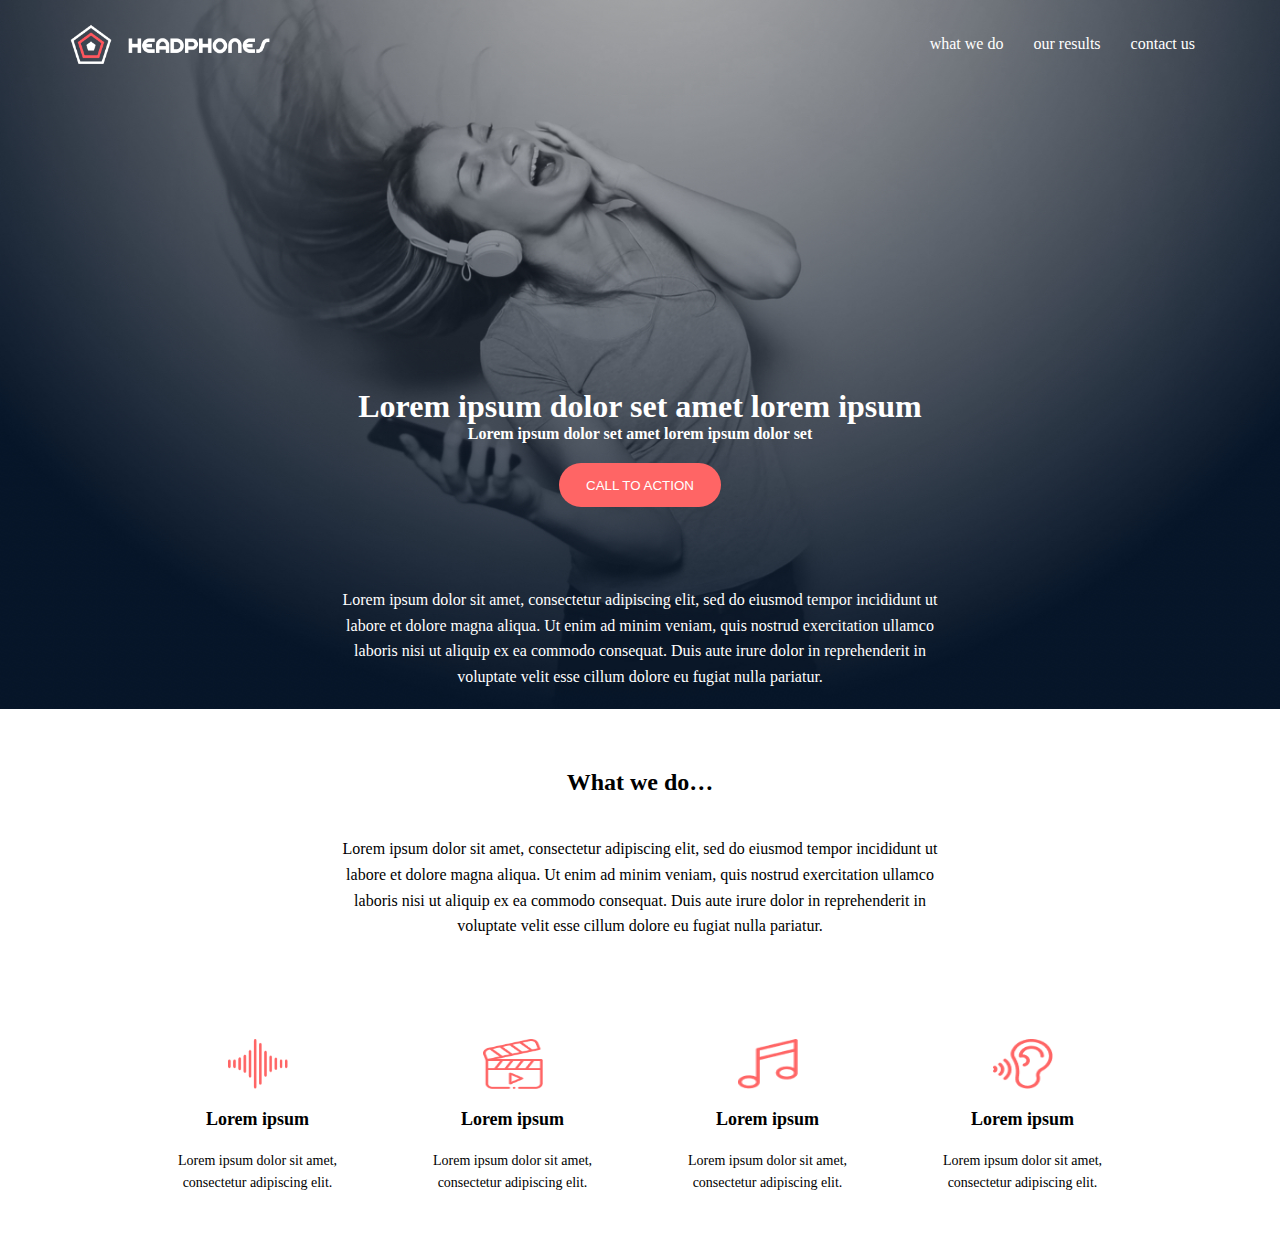
==== headphones/1-index.html @ 5a303b9d "created second section" ====
<!DOCTYPE html>
<html lang="en">
<head>
    <meta charset="UTF-8">
    <meta name="viewport" content="width=device-width, initial-scale=1.0">
    <title>Headphones Company</title>
    <link rel="stylesheet" href="1-styles.css">
</head>
<body>
        <!--Start header-->
        <div class="header">
            <div class="container">
                    <img class="logo" src="images/logo_headphones.png" alt="">
                    <div class="links">
                        <span class="icon">
                            <span></span>
                            <span></span>
                            <span></span>
                        </span>
                        <ul>
                            <li><a href="#what">what we do</a></li>
                            <li><a href="#results">our results</a></li>
                            <li><a href="#contact">contact us</a></li>
                        </ul>
                    </div>
                </div>
                <div class="intro">
                <h1>Lorem ipsum dolor set amet lorem ipsum</h1>
                <h3>Lorem ipsum dolor set amet lorem ipsum dolor set</h3>
                <div class="intro2">
                    <button class="button">CALL TO ACTION</button>
                    <p>Lorem ipsum dolor sit amet, consectetur adipiscing elit,
                        sed do eiusmod tempor incididunt ut labore et dolore magna aliqua. Ut enim ad minim veniam,
                        quis nostrud exercitation ullamco laboris nisi ut aliquip ex ea commodo consequat. Duis aute irure dolor in reprehenderit
                        in voluptate velit esse cillum dolore eu fugiat nulla pariatur.</p>
                </div>
            </div>
        </div>
            <!--End header-->
            <!--Start What we do-->
            <div class="What">
                <div class="container">
                    <div class="intro intro3">
                        <h2 id="what">What we do…</h2>
                        <p>Lorem ipsum dolor sit amet, consectetur adipiscing elit, sed do eiusmod tempor incididunt ut labore et dolore magna aliqua. Ut enim ad minim veniam, quis nostrud exercitation ullamco laboris nisi ut aliquip ex ea commodo consequat.
                        Duis aute irure dolor in reprehenderit in voluptate velit esse cillum dolore eu fugiat nulla pariatur.</p>
                    </div>
                    <div class="service-content">
                        <div class="col">
                            <img src="./images/sound-frecuency.png" alt="">
                            <h4>Lorem ipsum</h4>
                            <p>Lorem ipsum dolor sit amet, consectetur adipiscing elit.</p>
                        </div>
                        <div class="col">
                            <img src="./images/video.png" alt="">
                            <h4>Lorem ipsum</h4>
                            <p>Lorem ipsum dolor sit amet, consectetur adipiscing elit.</p>
                        </div>
                        <div class="col">
                            <img src="./images/music.png" alt="">
                            <h4>Lorem ipsum</h4>
                            <p>Lorem ipsum dolor sit amet, consectetur adipiscing elit.</p>
                        </div>
                        <div class="col">
                            <img src="./images/hearing.png" alt="">
                            <h4>Lorem ipsum</h4>
                            <p>Lorem ipsum dolor sit amet, consectetur adipiscing elit.</p>
                        </div>
                    </div>
                </div>
            </div>
            <!--End What we do-->
            
</body>
</html>
---- headphones/1-styles.css ----
* {
    margin: 0;
    padding: 0;
    -webkit-box-sizing: border-box;
    -moz-box-sizing: border-box;
    box-sizing: border-box;
}

/* font */
@font-face {
    font-family: 'source sans pro'; 
    src: url('fonts/SourceSansPro-Light.otf'); 
}

/* Start Variables */
:root {
    --primary-color: #FF6565;
}
/* End Rules */

html {
    scroll-behavior: smooth;
}

.container {
    padding-left: 15px;
    padding-right: 15px;
    margin-left: auto;
    margin-right: auto;
}

/* Small screens */
@media (max-width: 480px) {
    .container {
        width: 440px;
    }
}

/* Medium screens */
@media (min-width: 768px) {
    .container {
        width: 750px;
    }
}

/* Large screens */
@media (min-width: 992px) {
    .container {
        width: 970px;
    }
}

/* Extra large screens */
@media (min-width: 1200px) {
    .container {
        width: 1170px;
    }
}



.header {
    padding: 20px;
    background-image: url(./images/headphones_hero_1.jpg);
    background-size: cover;
    background-repeat: no-repeat;
    background-position: center;
    height: fit-content; /* You might consider adjusting this based on your design needs */
}


.header .container {
    display: flex;
    justify-content: space-between;
    align-items: center;
}

.header .logo {
    width: 200px;
}

@media (max-width: 480px) {
    .header .logo {
        align-content: center;
    }
}

.header .links {
    position: relative;
    display: grid;
    align-items: center;
}
.header .links:hover .icon span:nth-child(2) {
    width: 100%;
}

.header .links .icon {
    width: 30px;
    display: flex;
    flex-wrap: wrap;
    justify-content: flex-end;
}

.header .links .icon span {
    background-color: #333;
    margin-bottom: 5px;
    height: 2px;
    display: none;
}

.header .links .icon span:first-child {
    width: 100%;
}

.header .links .icon span:nth-child(2) {
    width: 60%;
    -webkit-transition: 0.3s;
    -moz-transition: 0.3s;
    -ms-transition: 0.3s;
    -o-transition: 0.3s;
    transition: 0.3s;
}

.header .links .icon span:last-child {
    width: 100%;
}

.header .links ul {
    display: flex;
    list-style: none;
}

a {
    color: white;
}

.header .links ul li a{
    display: block;
    padding: 15px;
    text-decoration: none;
}

/* Links hover/active state */
a:hover, a:active {
    color: var(--primary-color);
}

.intro {
    width: 600px;
    max-width: 100%;
    text-align: center;
    margin: auto;
}

.intro h1 {
    color: white;
    font-size: 32px;
    font-weight: 800;
    margin-top: 320px;
}

.intro h3 {
    color: white;
    font-size: 16px;
    font-weight: 800;
    margin-top: 0;
}


.intro .button {
    color: white;
    background-color: var(--primary-color);
    border: none;
    width: 162px;
    height: 44px;
    -webkit-border-radius: 22px;
    -moz-border-radius: 22px;
    -ms-border-radius: 22px;
    -o-border-radius: 22px;
    border-radius: 22px;
    align-items: center;
    margin-top: 20px;
}

/* Button hover/active state */
button:hover, button:active {
    opacity: 0.9;
}

.intro2 p {
    color: white;
    line-height: 1.6;
    font-size: 16px;
    margin-top: 80px;
}

.intro3{
    margin-top: 60px;
}

.intro3 p {
    margin-top: 40px;
    line-height: 1.6;
}


.service-content {
    display: grid;
    width: 1000px;
    max-width: 100%;
    text-align: center;
    margin: auto;
    grid-template-columns: repeat(4, minmax(100px, 1fr));
    grid-gap: 20px;
}



.col {
    display: flex;
    flex-direction: column;
    margin-top: 100px;
    justify-content: space-around;
    text-align: center;
    gap: 20px;
}


.col img {
    margin: auto;
    width: 60px;
    height: 50px;
}

.col h4 {
    font-size: 18px;
}

.col p {
    font-size: 14px;
    line-height: 1.6;
    margin: auto auto 60px;
    width: 200px;
    max-width: 100%;
}
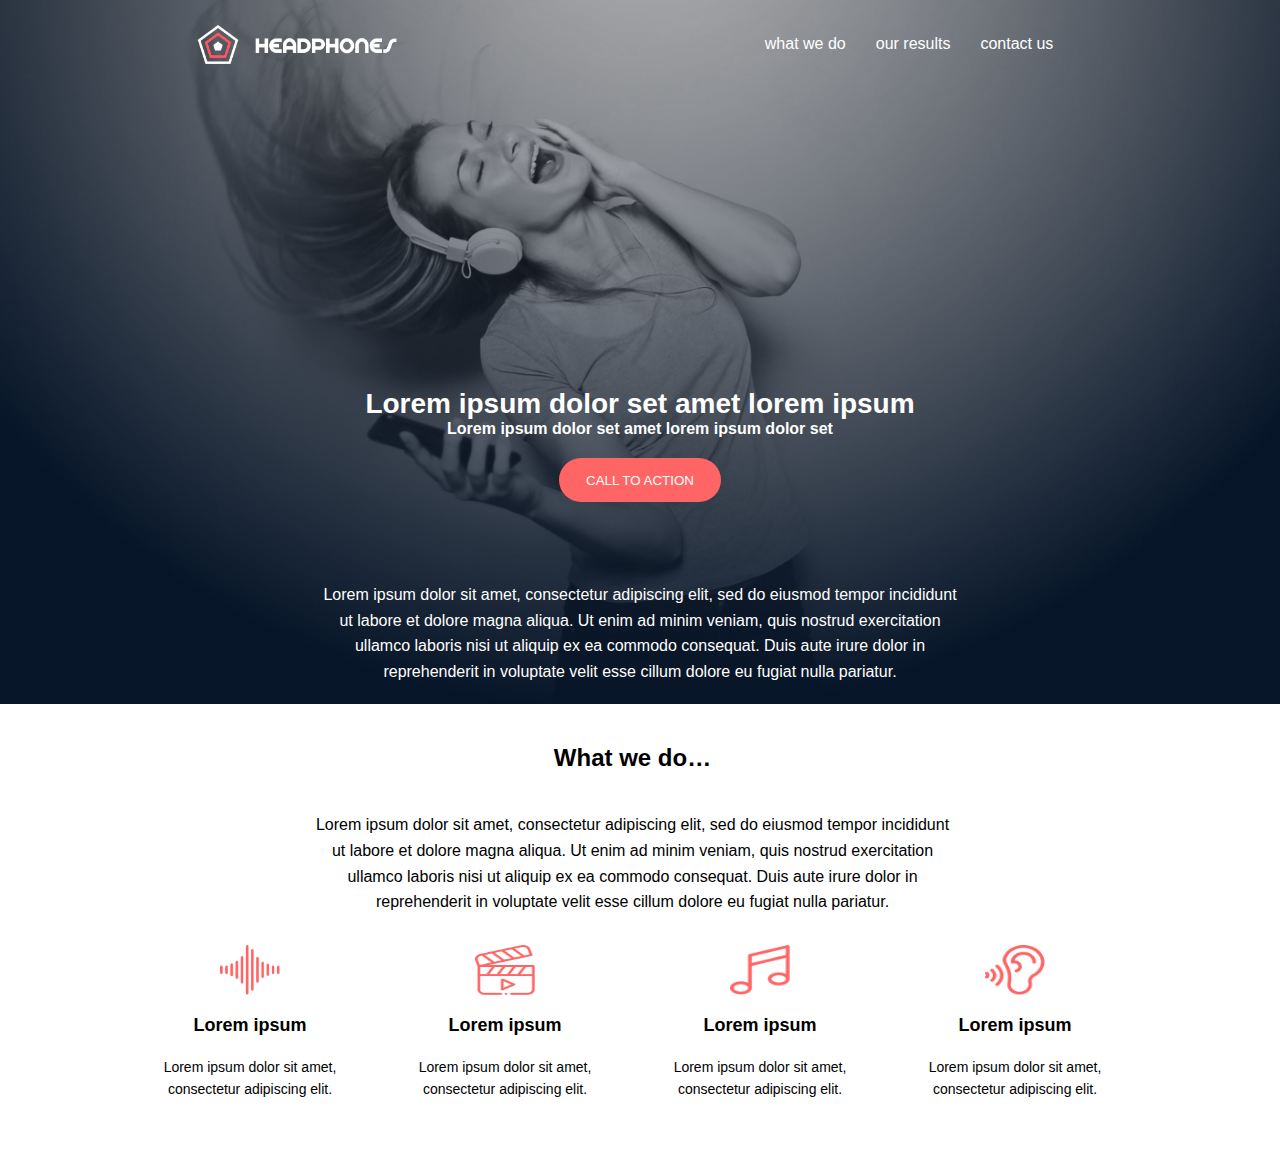
==== commit 32ca7351: ".." ====
--- a/headphones/1-index.html
+++ b/headphones/1-index.html
@@ -7,41 +7,50 @@
     <link rel="stylesheet" href="1-styles.css">
 </head>
 <body>
-        <!--Start header-->
-        <div class="header">
-            <div class="container">
-                    <img class="logo" src="images/logo_headphones.png" alt="">
-                    <div class="links">
-                        <span class="icon">
-                            <span></span>
-                            <span></span>
-                            <span></span>
-                        </span>
-                        <ul>
-                            <li><a href="#what">what we do</a></li>
-                            <li><a href="#results">our results</a></li>
-                            <li><a href="#contact">contact us</a></li>
-                        </ul>
+            <!--Start header-->
+            <div class="header">
+                <div class="background">
+                    <div class="container">
+                        <img class="logo" src="images/logo_headphones.png" alt="">
+                        <div class="links">
+                            <ul class="large-view">
+                                <li><a href="#what">what we do</a></li>
+                                <li><a href="#results">our results</a></li>
+                                <li><a href="#contact">contact us</a></li>
+                            </ul>
+                            <label for="menu-toggle" class="icon">
+                                <span></span>
+                                <span></span>
+                                <span></span>
+                            </label>
+                            <input type="checkbox" id="menu-toggle">
+                            <ul class="small-view">
+                                <li><a href="#what">what we do</a></li>
+                                <li><a href="#results">our results</a></li>
+                                <li><a href="#contact">contact us</a></li>
+                            </ul>
+                        </div>
+                    </div>
+                <div class="intro">
+                    <h1>Lorem ipsum dolor set amet lorem ipsum</h1>
+                    <h3>Lorem ipsum dolor set amet lorem ipsum dolor set</h3>
+                    <div class="intro2">
+                        <button class="button">CALL TO ACTION</button>
+                        <p>Lorem ipsum dolor sit amet, consectetur adipiscing elit,
+                            sed do eiusmod tempor incididunt ut labore et dolore magna aliqua. Ut enim ad minim veniam,
+                            quis nostrud exercitation ullamco laboris nisi ut aliquip ex ea commodo consequat. Duis aute irure dolor in reprehenderit
+                            in voluptate velit esse cillum dolore eu fugiat nulla pariatur.</p>
                     </div>
                 </div>
-                <div class="intro">
-                <h1>Lorem ipsum dolor set amet lorem ipsum</h1>
-                <h3>Lorem ipsum dolor set amet lorem ipsum dolor set</h3>
-                <div class="intro2">
-                    <button class="button">CALL TO ACTION</button>
-                    <p>Lorem ipsum dolor sit amet, consectetur adipiscing elit,
-                        sed do eiusmod tempor incididunt ut labore et dolore magna aliqua. Ut enim ad minim veniam,
-                        quis nostrud exercitation ullamco laboris nisi ut aliquip ex ea commodo consequat. Duis aute irure dolor in reprehenderit
-                        in voluptate velit esse cillum dolore eu fugiat nulla pariatur.</p>
                 </div>
-            </div>
         </div>
             <!--End header-->
             <!--Start What we do-->
             <div class="What">
                 <div class="container">
+                    <h2 id="what">What we do…</h2>
                     <div class="intro intro3">
-                        <h2 id="what">What we do…</h2>
+
                         <p>Lorem ipsum dolor sit amet, consectetur adipiscing elit, sed do eiusmod tempor incididunt ut labore et dolore magna aliqua. Ut enim ad minim veniam, quis nostrud exercitation ullamco laboris nisi ut aliquip ex ea commodo consequat.
                         Duis aute irure dolor in reprehenderit in voluptate velit esse cillum dolore eu fugiat nulla pariatur.</p>
                     </div>
--- a/headphones/1-styles.css
+++ b/headphones/1-styles.css
@@ -1,15 +1,30 @@
 * {
     margin: 0;
     padding: 0;
-    -webkit-box-sizing: border-box;
+    /* -webkit-box-sizing: border-box;
     -moz-box-sizing: border-box;
-    box-sizing: border-box;
+    box-sizing: border-box; */
 }
 
 /* font */
 @font-face {
     font-family: 'source sans pro'; 
-    src: url('fonts/SourceSansPro-Light.otf'); 
+    src: url('fonts/source-sans-pro/SourceSansPro-Black.otf'); 
+}
+
+@font-face {
+    font-family: 'source sans pro'; 
+    src: url('fonts/source-sans-pro/SourceSansPro-Bold.otf'); 
+}
+
+@font-face {
+    font-family: 'source sans pro'; 
+    src: url('fonts/source-sans-pro/SourceSansPro-Regular.otf'); 
+}
+
+font-face {
+    font-family: 'source sans pro'; 
+    src: url('fonts/source-sans-pro/SourceSansPro-Light.otf'); 
 }
 
 /* Start Variables */
@@ -18,60 +33,33 @@
 }
 /* End Rules */
 
-html {
-    scroll-behavior: smooth;
-}
-
+body {
+    font-family: 'SourceSansPro', sans-serif; /* Fallback font */
+}
 .container {
-    padding-left: 15px;
+    /* padding-left: 15px; */
     padding-right: 15px;
     margin-left: auto;
     margin-right: auto;
 }
 
-/* Small screens */
-@media (max-width: 480px) {
-    .container {
-        width: 440px;
-    }
-}
-
-/* Medium screens */
-@media (min-width: 768px) {
-    .container {
-        width: 750px;
-    }
-}
-
-/* Large screens */
-@media (min-width: 992px) {
-    .container {
-        width: 970px;
-    }
-}
-
-/* Extra large screens */
-@media (min-width: 1200px) {
-    .container {
-        width: 1170px;
-    }
-}
-
-
-
-.header {
+
+
+
+
+.header .background {
     padding: 20px;
     background-image: url(./images/headphones_hero_1.jpg);
     background-size: cover;
     background-repeat: no-repeat;
     background-position: center;
-    height: fit-content; /* You might consider adjusting this based on your design needs */
-}
-
+    height: fit-content;
+    /* width: 100%; */
+}
 
 .header .container {
     display: flex;
-    justify-content: space-between;
+    justify-content: space-around;
     align-items: center;
 }
 
@@ -79,14 +67,8 @@
     width: 200px;
 }
 
-@media (max-width: 480px) {
-    .header .logo {
-        align-content: center;
-    }
-}
 
 .header .links {
-    position: relative;
     display: grid;
     align-items: center;
 }
@@ -95,17 +77,19 @@
 }
 
 .header .links .icon {
-    width: 30px;
-    display: flex;
-    flex-wrap: wrap;
-    justify-content: flex-end;
+    position: absolute;
+    left: 8%;
+    width: 25px;
+    height: 25px; /* Added height to make the icon visible */
+    flex-direction: column;
+    justify-content: space-between;
 }
 
 .header .links .icon span {
-    background-color: #333;
+    background-color: white;
     margin-bottom: 5px;
     height: 2px;
-    display: none;
+    /* display: none; */
 }
 
 .header .links .icon span:first-child {
@@ -125,19 +109,29 @@
     width: 100%;
 }
 
-.header .links ul {
-    display: flex;
+
+
+.header .links .large-view {
+    /* display: flex; */
     list-style: none;
 }
+.header .links .small-view {
+    display:none;
+    list-style: none;
+}
+
+
+
+
 
 a {
     color: white;
-}
-
-.header .links ul li a{
+    text-decoration: none;
+}
+
+.header .links .large-view li a{
     display: block;
     padding: 15px;
-    text-decoration: none;
 }
 
 /* Links hover/active state */
@@ -146,15 +140,12 @@
 }
 
 .intro {
-    width: 600px;
-    max-width: 100%;
     text-align: center;
-    margin: auto;
 }
 
 .intro h1 {
     color: white;
-    font-size: 32px;
+    font-size: 28px;
     font-weight: 800;
     margin-top: 320px;
 }
@@ -192,10 +183,12 @@
     line-height: 1.6;
     font-size: 16px;
     margin-top: 80px;
-}
+;}
+
+
 
 .intro3{
-    margin-top: 60px;
+    margin-top: 100px;
 }
 
 .intro3 p {
@@ -203,23 +196,19 @@
     line-height: 1.6;
 }
 
-
-.service-content {
-    display: grid;
-    width: 1000px;
-    max-width: 100%;
+#what {
+    margin-top: 40px;
     text-align: center;
-    margin: auto;
-    grid-template-columns: repeat(4, minmax(100px, 1fr));
-    grid-gap: 20px;
-}
+}
+
+
 
 
 
 .col {
     display: flex;
     flex-direction: column;
-    margin-top: 100px;
+    margin-top: 30px;
     justify-content: space-around;
     text-align: center;
     gap: 20px;
@@ -242,4 +231,123 @@
     margin: auto auto 60px;
     width: 200px;
     max-width: 100%;
-}+}
+
+/* Large screens */
+@media (min-width: 992px) {
+    .intro {
+        width: 637px;
+        margin: auto;
+    }
+    .links ul {
+        display: flex;
+    }
+    .links .icon {
+        display: none;
+    }
+    #menu-toggle {
+        display: none;
+      }
+
+      .service-content {
+        display: grid;
+        width: 1000px;
+        max-width: 100%;
+        text-align: center;
+        margin: auto;
+        grid-template-columns: repeat(4, minmax(100px, 1fr));
+        grid-gap: 20px;
+    }
+
+    /* .header .links .small-view {
+        display: none;
+    } */
+}
+
+/* Medium screens */
+@media only screen and (min-width:481px) and (max-width:991px) {
+    .intro {
+        width: 637px;
+        margin: auto;
+    }
+    .links .large-view {
+        display: flex;
+    }
+    .links .icon {
+        display: none;
+    }
+    #menu-toggle {
+        display: none;
+      }
+    
+      .service-content {
+        display: grid;
+        width: 1000px;
+        max-width: 100%;
+        text-align: center;
+        margin: auto;
+        grid-template-columns: repeat(2, minmax(100px, 1fr));
+        grid-gap: 15px;
+    }
+
+    /* .header .links .small-view {
+        display: none;
+    } */
+}
+
+
+
+/* Small screens */
+@media (max-width: 480px) {
+    .header .container {
+        display: grid;
+    }
+    .intro {
+        width: 335px;
+        margin: auto;
+    }
+
+    .links .large-view {
+        display: none;
+    }
+    .header .logo {
+        margin: 50px auto;
+        width: 150px;
+    }
+
+    .links .icon {
+        display: flex;
+        position: absolute; /* Add absolute positioning */
+        top: 80px; /* Adjust top position as needed */
+        right: 20px; /* Adjust right position as needed   
+     */
+        cursor: pointer;
+      }
+    
+      .links .small-view {
+        display: none;
+        position: absolute; /* Add absolute positioning */
+        top: 130px; /* Adjust top position as needed */
+        right: 0;
+        width: 100%;
+        z-index: 999; /* Ensure menu is above other content */
+      }
+      #menu-toggle {
+        display: none;
+      }
+      #menu-toggle:checked ~ .small-view {
+        display: grid;
+        justify-content:space-around;
+        gap: 20px;
+      }
+    
+      .service-content {
+        display: grid;
+        width: 1000px;
+        max-width: 100%;
+        text-align: center;
+        margin: auto;
+        grid-template-columns: repeat(1, minmax(100px, 1fr));
+        grid-gap: 20px;
+    }
+}
